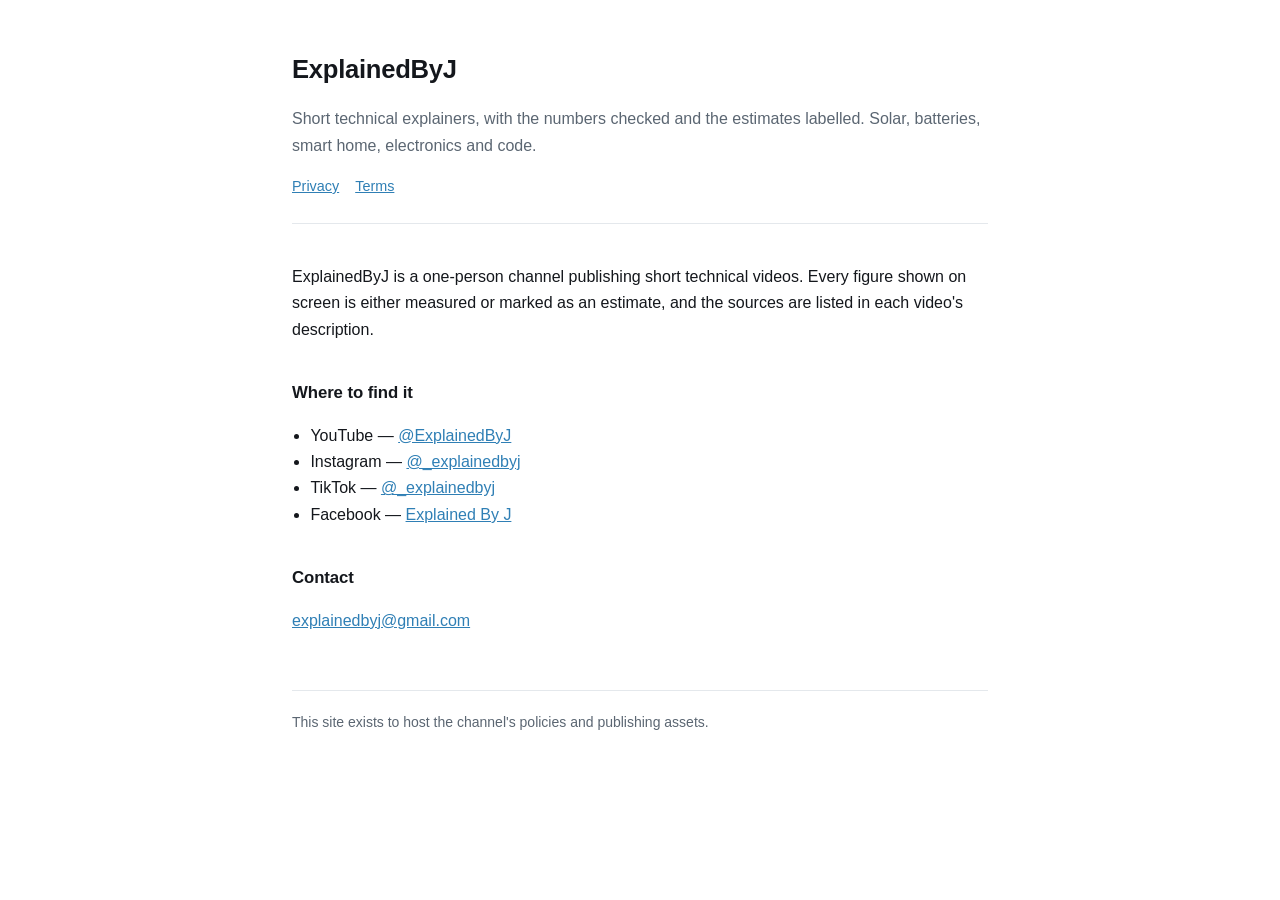
==== index.html @ 47a00311 "Public site: policies and publishing assets TikTok's developer app review requires a public Terms of" ====
<!doctype html>
<html lang="en"><head>
<meta charset="utf-8"><meta name="viewport" content="width=device-width,initial-scale=1">
<title>ExplainedByJ</title>
<link rel="stylesheet" href="style.css">
</head><body><main>
<header>
  <h1>ExplainedByJ</h1>
  <p class="lede">Short technical explainers, with the numbers checked and the estimates labelled.
  Solar, batteries, smart home, electronics and code.</p>
  <nav><a href="privacy.html">Privacy</a><a href="terms.html">Terms</a></nav>
</header>

<p>ExplainedByJ is a one-person channel publishing short technical videos. Every
figure shown on screen is either measured or marked as an estimate, and the
sources are listed in each video's description.</p>

<h2>Where to find it</h2>
<ul>
  <li>YouTube — <a href="https://www.youtube.com/@ExplainedByJ">@ExplainedByJ</a></li>
  <li>Instagram — <a href="https://www.instagram.com/_explainedbyj/">@_explainedbyj</a></li>
  <li>TikTok — <a href="https://www.tiktok.com/@_explainedbyj">@_explainedbyj</a></li>
  <li>Facebook — <a href="https://www.facebook.com/profile.php?id=61593216851575">Explained By J</a></li>
</ul>

<h2>Contact</h2>
<p><a href="mailto:explainedbyj@gmail.com">explainedbyj@gmail.com</a></p>

<footer>This site exists to host the channel's policies and publishing assets.</footer>
</main></body></html>
---- style.css ----
:root {
  --bg: #ffffff; --fg: #14171c; --muted: #5b6672;
  --rule: #e4e8ec; --accent: #2f7fb5;
}
@media (prefers-color-scheme: dark) {
  :root { --bg: #101317; --fg: #e8ecef; --muted: #97a1ab; --rule: #262c33; --accent: #5fb0e0; }
}
* { box-sizing: border-box; }
body {
  margin: 0; background: var(--bg); color: var(--fg);
  font: 16px/1.65 -apple-system, BlinkMacSystemFont, "Segoe UI", Roboto, Helvetica, Arial, sans-serif;
  -webkit-text-size-adjust: 100%;
}
main { max-width: 46rem; margin: 0 auto; padding: 3rem 1.25rem 5rem; }
header { border-bottom: 1px solid var(--rule); margin-bottom: 2.5rem; padding-bottom: 1.5rem; }
h1 { font-size: 1.6rem; margin: 0 0 .35rem; letter-spacing: -.01em; }
h2 { font-size: 1.05rem; margin: 2.25rem 0 .5rem; letter-spacing: -.005em; }
p, li { color: var(--fg); }
.lede, .meta { color: var(--muted); }
.meta { font-size: .875rem; }
a { color: var(--accent); }
ul { padding-left: 1.15rem; }
nav { margin-top: 1rem; font-size: .9rem; }
nav a { margin-right: 1rem; }
footer { margin-top: 3.5rem; padding-top: 1.25rem; border-top: 1px solid var(--rule); font-size: .875rem; color: var(--muted); }
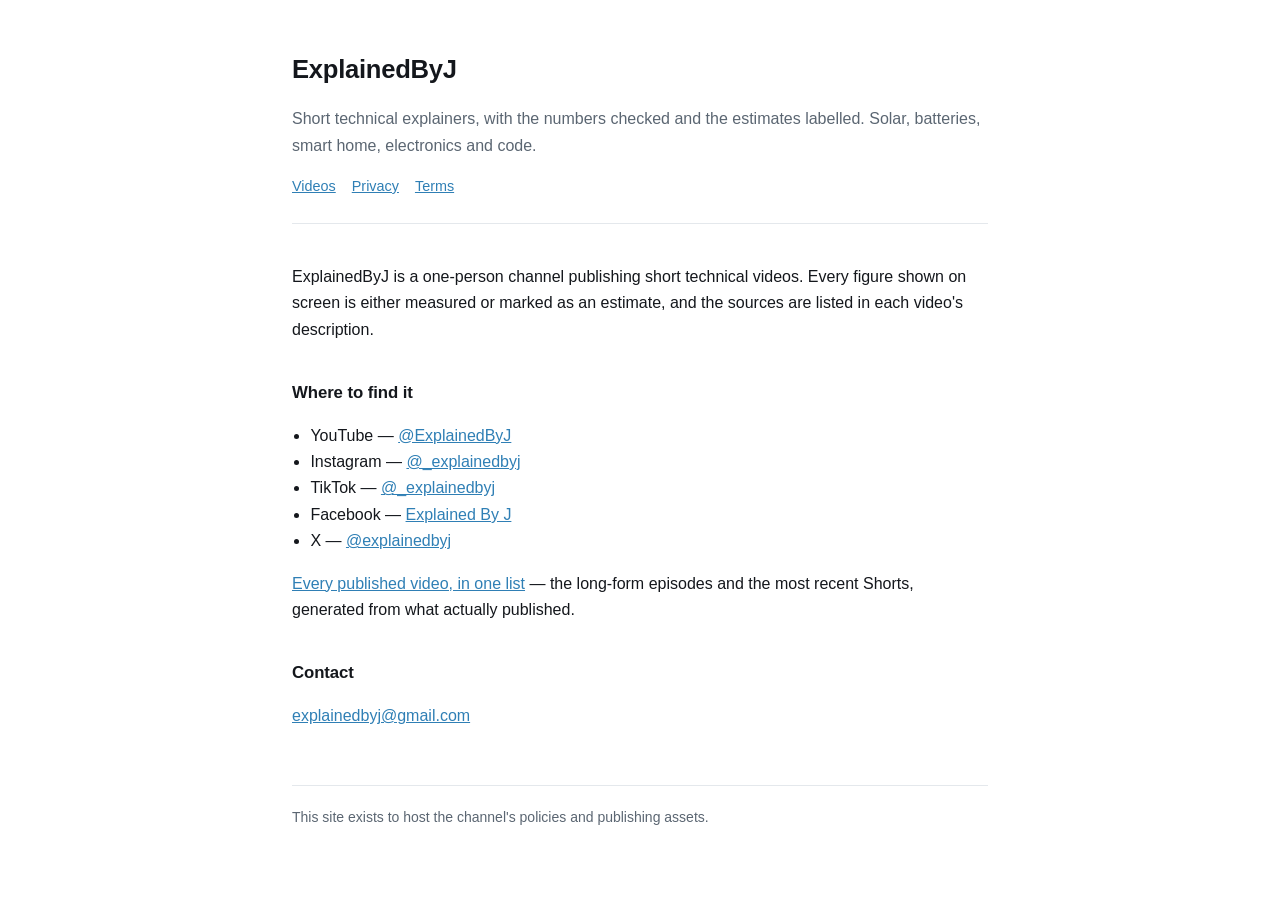
==== commit 40533e14: "A links page of its own, and X was missing from the site links.html is generated by tech-shorts' bin" ====
--- a/index.html
+++ b/index.html
@@ -8,7 +8,7 @@
   <h1>ExplainedByJ</h1>
   <p class="lede">Short technical explainers, with the numbers checked and the estimates labelled.
   Solar, batteries, smart home, electronics and code.</p>
-  <nav><a href="privacy.html">Privacy</a><a href="terms.html">Terms</a></nav>
+  <nav><a href="links.html">Videos</a><a href="privacy.html">Privacy</a><a href="terms.html">Terms</a></nav>
 </header>
 
 <p>ExplainedByJ is a one-person channel publishing short technical videos. Every
@@ -21,7 +21,11 @@
   <li>Instagram — <a href="https://www.instagram.com/_explainedbyj/">@_explainedbyj</a></li>
   <li>TikTok — <a href="https://www.tiktok.com/@_explainedbyj">@_explainedbyj</a></li>
   <li>Facebook — <a href="https://www.facebook.com/profile.php?id=61593216851575">Explained By J</a></li>
+  <li>X — <a href="https://x.com/explainedbyj">@explainedbyj</a></li>
 </ul>
+
+<p><a href="links.html">Every published video, in one list</a> — the long-form
+episodes and the most recent Shorts, generated from what actually published.</p>
 
 <h2>Contact</h2>
 <p><a href="mailto:explainedbyj@gmail.com">explainedbyj@gmail.com</a></p>
